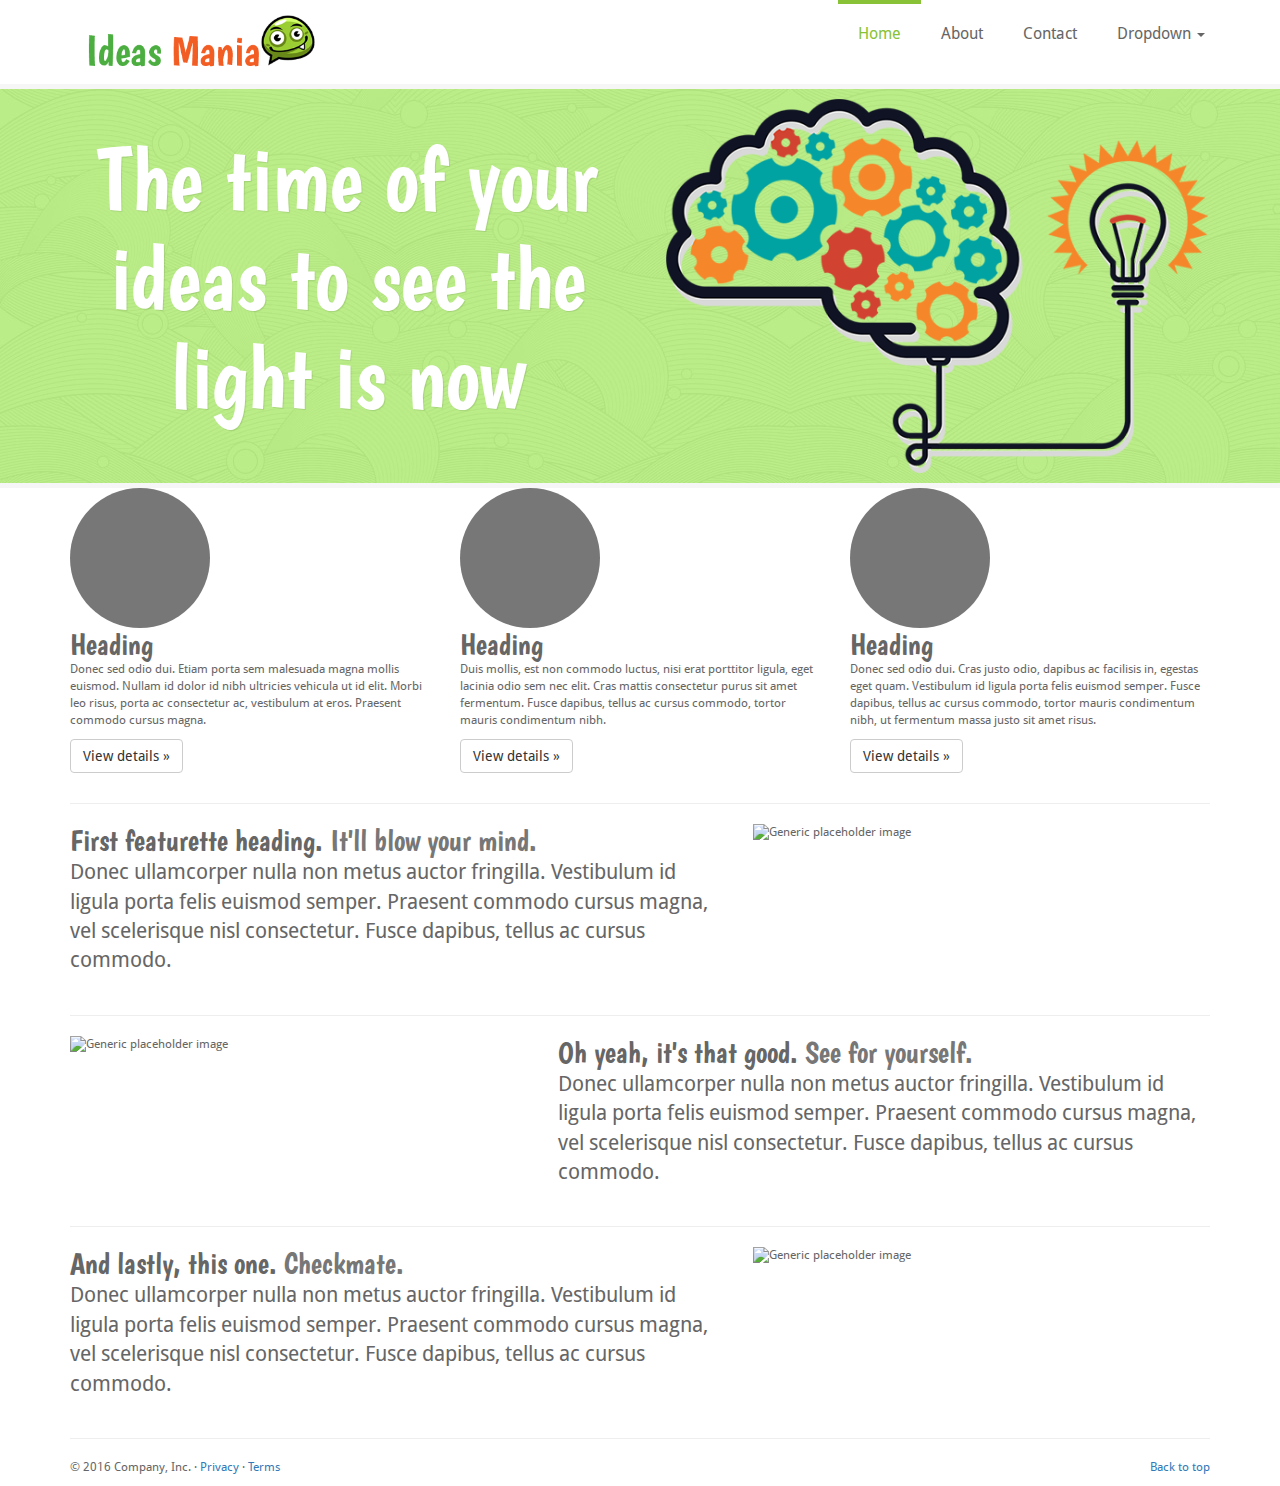
==== index.html @ dd5c8c0c "initial project" ====
﻿
<!DOCTYPE html>
<html lang="en">
<head>
    <meta charset="utf-8">
    <meta http-equiv="X-UA-Compatible" content="IE=edge">
    <meta name="viewport" content="width=device-width, initial-scale=1">
    <!-- The above 3 meta tags *must* come first in the head; any other head content must come *after* these tags -->
    <meta name="description" content="">
    <meta name="author" content="">
    <link rel="icon" href="img/logo-icon.png">

    <title>Ideas Mania - Home</title>
    <link href="css/bootstrap.css" rel="stylesheet" />
    <link href="css/style.css" rel="stylesheet" />
</head>
<!-- NAVBAR
================================================== -->
<body>
    <div class="navbar-wrapper">
        <div class="container">

            <nav class="navbar navbar-inverse navbar-static-top">
                <div class="container">
                    <div class="navbar-header">
                        <button type="button" class="navbar-toggle collapsed" data-toggle="collapse" data-target="#navbar" aria-expanded="false" aria-controls="navbar">
                            <span class="sr-only">Toggle navigation</span>
                            <span class="icon-bar"></span>
                            <span class="icon-bar"></span>
                            <span class="icon-bar"></span>
                        </button>
                        <a class="navbar-brand" href="index.html">
                            <img src="img/ideas-mania-logo.png" width="230" title="ideas-mania-logo" />
                        </a>
                    </div>
                    <div id="navbar" class="navbar-collapse collapse">
                        <ul class="nav navbar-nav">
                            <li class="active"><a href="#">Home</a></li>
                            <li><a href="#about">About</a></li>
                            <li><a href="#contact">Contact</a></li>
                            <li class="dropdown">
                                <a href="#" class="dropdown-toggle" data-toggle="dropdown" role="button" aria-haspopup="true" aria-expanded="false">Dropdown <span class="caret"></span></a>
                                <ul class="dropdown-menu">
                                    <li><a href="#">Action</a></li>
                                    <li><a href="#">Another action</a></li>
                                    <li><a href="#">Something else here</a></li>
                                    <li role="separator" class="divider"></li>
                                    <li class="dropdown-header">Nav header</li>
                                    <li><a href="#">Separated link</a></li>
                                    <li><a href="#">One more separated link</a></li>
                                </ul>
                            </li>
                        </ul>
                    </div>
                </div>
            </nav>

        </div>
    </div>

    <div class="header">
        <div class="container">
            <div class="row">
                <div class=" col-md-6">
                    <h1>
                        The time of your ideas to see the light is now
                    </h1>
                </div>
                <div class="col-md-6">
                    <img src="img/img1.png" />
                </div>
            </div>
        </div>
        
    </div>

    <div class="container marketing">

        <!-- Three columns of text below the carousel -->
        <div class="row">
            <div class="col-lg-4">
                <img class="img-circle" src="[data-uri]" alt="Generic placeholder image" width="140" height="140">
                <h2>Heading</h2>
                <p>Donec sed odio dui. Etiam porta sem malesuada magna mollis euismod. Nullam id dolor id nibh ultricies vehicula ut id elit. Morbi leo risus, porta ac consectetur ac, vestibulum at eros. Praesent commodo cursus magna.</p>
                <p><a class="btn btn-default" href="#" role="button">View details &raquo;</a></p>
            </div><!-- /.col-lg-4 -->
            <div class="col-lg-4">
                <img class="img-circle" src="[data-uri]" alt="Generic placeholder image" width="140" height="140">
                <h2>Heading</h2>
                <p>Duis mollis, est non commodo luctus, nisi erat porttitor ligula, eget lacinia odio sem nec elit. Cras mattis consectetur purus sit amet fermentum. Fusce dapibus, tellus ac cursus commodo, tortor mauris condimentum nibh.</p>
                <p><a class="btn btn-default" href="#" role="button">View details &raquo;</a></p>
            </div><!-- /.col-lg-4 -->
            <div class="col-lg-4">
                <img class="img-circle" src="[data-uri]" alt="Generic placeholder image" width="140" height="140">
                <h2>Heading</h2>
                <p>Donec sed odio dui. Cras justo odio, dapibus ac facilisis in, egestas eget quam. Vestibulum id ligula porta felis euismod semper. Fusce dapibus, tellus ac cursus commodo, tortor mauris condimentum nibh, ut fermentum massa justo sit amet risus.</p>
                <p><a class="btn btn-default" href="#" role="button">View details &raquo;</a></p>
            </div><!-- /.col-lg-4 -->
        </div><!-- /.row -->
        <!-- START THE FEATURETTES -->

        <hr class="featurette-divider">

        <div class="row featurette">
            <div class="col-md-7">
                <h2 class="featurette-heading">First featurette heading. <span class="text-muted">It'll blow your mind.</span></h2>
                <p class="lead">Donec ullamcorper nulla non metus auctor fringilla. Vestibulum id ligula porta felis euismod semper. Praesent commodo cursus magna, vel scelerisque nisl consectetur. Fusce dapibus, tellus ac cursus commodo.</p>
            </div>
            <div class="col-md-5">
                <img class="featurette-image img-responsive center-block" data-src="holder.js/500x500/auto" alt="Generic placeholder image">
            </div>
        </div>

        <hr class="featurette-divider">

        <div class="row featurette">
            <div class="col-md-7 col-md-push-5">
                <h2 class="featurette-heading">Oh yeah, it's that good. <span class="text-muted">See for yourself.</span></h2>
                <p class="lead">Donec ullamcorper nulla non metus auctor fringilla. Vestibulum id ligula porta felis euismod semper. Praesent commodo cursus magna, vel scelerisque nisl consectetur. Fusce dapibus, tellus ac cursus commodo.</p>
            </div>
            <div class="col-md-5 col-md-pull-7">
                <img class="featurette-image img-responsive center-block" data-src="holder.js/500x500/auto" alt="Generic placeholder image">
            </div>
        </div>

        <hr class="featurette-divider">

        <div class="row featurette">
            <div class="col-md-7">
                <h2 class="featurette-heading">And lastly, this one. <span class="text-muted">Checkmate.</span></h2>
                <p class="lead">Donec ullamcorper nulla non metus auctor fringilla. Vestibulum id ligula porta felis euismod semper. Praesent commodo cursus magna, vel scelerisque nisl consectetur. Fusce dapibus, tellus ac cursus commodo.</p>
            </div>
            <div class="col-md-5">
                <img class="featurette-image img-responsive center-block" data-src="holder.js/500x500/auto" alt="Generic placeholder image">
            </div>
        </div>

        <hr class="featurette-divider">

        <!-- /END THE FEATURETTES -->
        <!-- FOOTER -->
        <footer>
            <p class="pull-right"><a href="#">Back to top</a></p>
            <p>&copy; 2016 Company, Inc. &middot; <a href="#">Privacy</a> &middot; <a href="#">Terms</a></p>
        </footer>

    </div><!-- /.container -->
    <script src="js/jquery-3.2.0.min.js"></script>
    <script src="js/bootstrap.js"></script>
</body>
</html>
---- css/style.css ----
﻿/* latin */
@font-face {
  font-family: 'Droid Sans';
  font-style: normal;
  font-weight: 400;
  src: url(fonts/DroidSans.ttf);
  unicode-range: U+0000-00FF, U+0131, U+0152-0153, U+02C6, U+02DA, U+02DC, U+2000-206F, U+2074, U+20AC, U+2212, U+2215;
}
/* latin */
@font-face {
  font-family: 'Droid Sans';
  font-style: normal;
  font-weight: 700;
  src: url(fonts/DroidSans-Bold.ttf);
  unicode-range: U+0000-00FF, U+0131, U+0152-0153, U+02C6, U+02DA, U+02DC, U+2000-206F, U+2074, U+20AC, U+2212, U+2215;
}

/* latin */
@font-face {
  font-family: 'Boogaloo';
  font-style: normal;
  font-weight: 400;
  src: url(fonts/Boogaloo-Regular.otf);
  unicode-range: U+0000-00FF, U+0131, U+0152-0153, U+02C6, U+02DA, U+02DC, U+2000-206F, U+2074, U+20AC, U+2212, U+2215;
}

body {
	font-family: 'Droid Sans';
	font-size: 12px;
	color: #666;
}

h1, h2, h3, h4, h5, h6 {
	font-family: "Boogaloo" !important;
	font-weight: normal !important;
	color: #666;
	margin: 0;
	padding: 0;
}

.navbar-inverse{
    background-color: #fff;
    border-color: #000000;
}

.navbar {
    border:none;
}

.navbar-nav {
    float:right;
}

.navbar-inverse .navbar-nav > .active > a, .navbar-inverse .navbar-nav > .active > a:hover, .navbar-inverse .navbar-nav > .active > a:focus{
    color:#89c236;
    background-color:white;
    border-top:solid 4px #89c236;
}

.navbar .nav > li > a {
    color: #666;
    border-top: 4px solid #fff;
    text-shadow: none;
    font-size: 16px;
    padding: 20px;
}

.navbar .nav > li > a:focus,
.navbar .nav > li > a:hover {
    border-top: 4px solid #89c236;
  	color: #fff;
    background-color: #89c236
}

.navbar-inverse .navbar-nav > .open > a, .navbar-inverse .navbar-nav > .open > a:hover, .navbar-inverse .navbar-nav > .open > a:focus{
    border-top: 4px solid #89c236;
  	color: #fff;
    background-color: #89c236
}

.dropdown-menu > li > a:hover, .dropdown-menu > li > a:focus {
    color: #fff;
    text-decoration: none;
    background-color: #89c236;
}

.navbar-inverse .navbar-toggle:hover, .navbar-inverse .navbar-toggle:focus{
    background-color:#fff;
}

.navbar-inverse .navbar-toggle{
    border-color: #89c236;
    background-color: #89c236
}

.navbar-inverse .navbar-toggle .icon-bar:hover{
    border-color: #fff;
    background-color:#fff
}

.header{
    background: url("../img/header.jpg") repeat;
    padding:10px 0;
    border-bottom:5px solid #f6f6f6 !important;
    border-top: 5px solid #f6f6f6 !important;
}

.header h1{
    color:#fff;
    font-size:90px;
    text-align:center;
    padding:30px 0;
    text-shadow: 1px 1px 1px rgba(0,0,0,0.1);
}

.header img{
    width:100%;
    height: 100%;
}
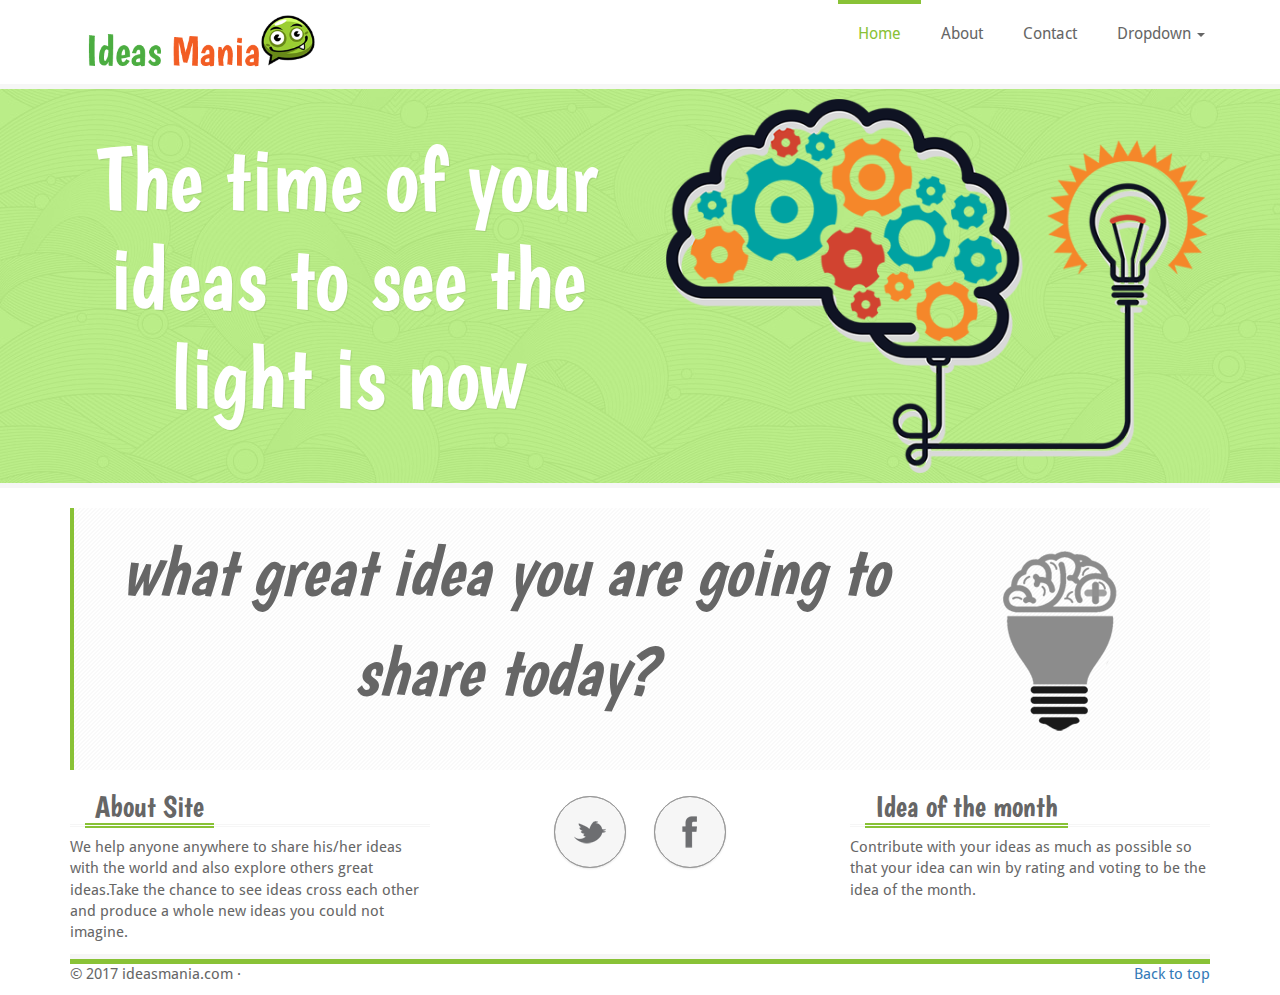
==== commit d5680d91: "customizing home page" ====
--- a/index.html
+++ b/index.html
@@ -71,77 +71,83 @@
                 </div>
             </div>
         </div>
-        
+
     </div>
 
     <div class="container marketing">
-
-        <!-- Three columns of text below the carousel -->
-        <div class="row">
-            <div class="col-lg-4">
-                <img class="img-circle" src="[data-uri]" alt="Generic placeholder image" width="140" height="140">
-                <h2>Heading</h2>
-                <p>Donec sed odio dui. Etiam porta sem malesuada magna mollis euismod. Nullam id dolor id nibh ultricies vehicula ut id elit. Morbi leo risus, porta ac consectetur ac, vestibulum at eros. Praesent commodo cursus magna.</p>
-                <p><a class="btn btn-default" href="#" role="button">View details &raquo;</a></p>
-            </div><!-- /.col-lg-4 -->
-            <div class="col-lg-4">
-                <img class="img-circle" src="[data-uri]" alt="Generic placeholder image" width="140" height="140">
-                <h2>Heading</h2>
-                <p>Duis mollis, est non commodo luctus, nisi erat porttitor ligula, eget lacinia odio sem nec elit. Cras mattis consectetur purus sit amet fermentum. Fusce dapibus, tellus ac cursus commodo, tortor mauris condimentum nibh.</p>
-                <p><a class="btn btn-default" href="#" role="button">View details &raquo;</a></p>
-            </div><!-- /.col-lg-4 -->
-            <div class="col-lg-4">
-                <img class="img-circle" src="[data-uri]" alt="Generic placeholder image" width="140" height="140">
-                <h2>Heading</h2>
-                <p>Donec sed odio dui. Cras justo odio, dapibus ac facilisis in, egestas eget quam. Vestibulum id ligula porta felis euismod semper. Fusce dapibus, tellus ac cursus commodo, tortor mauris condimentum nibh, ut fermentum massa justo sit amet risus.</p>
-                <p><a class="btn btn-default" href="#" role="button">View details &raquo;</a></p>
-            </div><!-- /.col-lg-4 -->
-        </div><!-- /.row -->
-        <!-- START THE FEATURETTES -->
-
-        <hr class="featurette-divider">
-
-        <div class="row featurette">
-            <div class="col-md-7">
-                <h2 class="featurette-heading">First featurette heading. <span class="text-muted">It'll blow your mind.</span></h2>
-                <p class="lead">Donec ullamcorper nulla non metus auctor fringilla. Vestibulum id ligula porta felis euismod semper. Praesent commodo cursus magna, vel scelerisque nisl consectetur. Fusce dapibus, tellus ac cursus commodo.</p>
+        <div class="post-idea">
+            <div class="col-md-9">
+                <p>
+                    what great idea you are going to share today?
+                </p>
             </div>
-            <div class="col-md-5">
-                <img class="featurette-image img-responsive center-block" data-src="holder.js/500x500/auto" alt="Generic placeholder image">
+            <div class="col-md-3">
+                <a href="#" class="light-bulb"></a>
             </div>
+            
+            
         </div>
 
-        <hr class="featurette-divider">
+    <div class="row">
+        <div class="col-md-4">
+            <div class="title">
+                <h2>About Site</h2>
+            </div>
+            
+            <p>
+                We help anyone anywhere to share his/her ideas with the world and also explore others great ideas.Take the
+                chance to see ideas cross each other and produce a whole new ideas you could not imagine.
+            </p>
+        </div>
+        <div class="col-md-4">
+            <ul class="social-grid">
+                <li>
+                    <div class="social-item">
+                        <div class="social-info-wrap">
+                            <div class="social-info">
+                                <div class="social-info-front social-twitter">
+                                    <a href="http://twitter.com"></a>
+                                </div>
+                                <div class="social-info-back social-twitter-hover">
+                                    <a href="http://twitter.com"></a>
+                                </div>
+                            </div>
+                        </div>
+                    </div>
+                </li>
+                <li>
+                    <div class="social-item">
+                        <div class="social-info-wrap">
+                            <div class="social-info">
+                                <div class="social-info-front social-facebook">
+                                    <a href="http://facebook.com"></a>
+                                </div>
+                                <div class="social-info-back social-facebook-hover">
+                                    <a href="http://facebook.com"></a>
+                                </div>
+                            </div>
+                        </div>
+                    </div>
+                </li>
+            </ul>
+        </div>
+        <div class="col-md-4">
+            <div class="title">
+                <h2>Idea of the month</h2>
+            </div>
 
-        <div class="row featurette">
-            <div class="col-md-7 col-md-push-5">
-                <h2 class="featurette-heading">Oh yeah, it's that good. <span class="text-muted">See for yourself.</span></h2>
-                <p class="lead">Donec ullamcorper nulla non metus auctor fringilla. Vestibulum id ligula porta felis euismod semper. Praesent commodo cursus magna, vel scelerisque nisl consectetur. Fusce dapibus, tellus ac cursus commodo.</p>
+            <p>
+                Contribute with your ideas as much as possible so that your idea can win by rating and voting to be the idea of the month.
+            </p>
+        </div>
+    </div>
+
+        <footer class="footer">
+            <div class="footer-inner">
+                <p class="pull-right"><a href="#">Back to top</a></p>
+                <p>&copy; 2017 ideasmania.com &middot;</p>
             </div>
-            <div class="col-md-5 col-md-pull-7">
-                <img class="featurette-image img-responsive center-block" data-src="holder.js/500x500/auto" alt="Generic placeholder image">
-            </div>
-        </div>
-
-        <hr class="featurette-divider">
-
-        <div class="row featurette">
-            <div class="col-md-7">
-                <h2 class="featurette-heading">And lastly, this one. <span class="text-muted">Checkmate.</span></h2>
-                <p class="lead">Donec ullamcorper nulla non metus auctor fringilla. Vestibulum id ligula porta felis euismod semper. Praesent commodo cursus magna, vel scelerisque nisl consectetur. Fusce dapibus, tellus ac cursus commodo.</p>
-            </div>
-            <div class="col-md-5">
-                <img class="featurette-image img-responsive center-block" data-src="holder.js/500x500/auto" alt="Generic placeholder image">
-            </div>
-        </div>
-
-        <hr class="featurette-divider">
-
-        <!-- /END THE FEATURETTES -->
-        <!-- FOOTER -->
-        <footer>
-            <p class="pull-right"><a href="#">Back to top</a></p>
-            <p>&copy; 2016 Company, Inc. &middot; <a href="#">Privacy</a> &middot; <a href="#">Terms</a></p>
+            
         </footer>
 
     </div><!-- /.container -->
--- a/css/style.css
+++ b/css/style.css
@@ -26,7 +26,7 @@
 
 body {
 	font-family: 'Droid Sans';
-	font-size: 12px;
+	font-size: 15px;
 	color: #666;
 }
 
@@ -116,4 +116,105 @@
 .header img{
     width:100%;
     height: 100%;
+}
+
+.post-idea {
+    background: #fff url(../img/bg-k10.png);
+    border-left: 4px solid #89c236;
+    padding: 13px 13px 13px 15px;
+    font-style: italic;
+    margin: 20px auto;
+    -webkit-border-radius: 0px;
+    -moz-border-radius: 0px;
+    border-radius: 0px;
+    font-size: 70px !important;
+    font-family:"Boogaloo";
+    overflow:auto;
+    text-align:center;
+}
+
+.light-bulb{
+    background: url(../img/lightbulb-off.png) no-repeat;
+    width: 180px;
+    height: 210px;
+    display:inline-block;
+    margin:0 auto;
+}
+
+.light-bulb:hover{
+    background: url(../img/lightbulb-on.png) no-repeat;
+    width: 180px;
+    height: 210px;
+}
+
+.title {
+    border-bottom: 3px double #f6f6f6;
+    margin-bottom: 10px;
+}
+
+.title h1, .title h2, .title h3, .title h4, .title h5, .title h6 {
+    border-bottom: 5px double #89c236 !important;
+    margin-bottom: -4px !important;
+    display: inline-block !important;
+    padding: 0px 10px !important;
+    margin-left: 15px !important;
+    margin-right: 15px !important;
+}
+
+.social-grid {
+    margin: 0px 0 0 0;
+    padding: 0;
+    list-style: none;
+    display: block;
+    text-align: center;
+    width: 100%;
+}
+
+.social-grid li {
+    width: 72px;
+    height: 72px;
+    display: inline-block;
+    margin: 6px 12px;
+}
+
+.social-item {
+    width: 72px;
+    height: 72px;
+    -webkit-border-radius: 50em;
+    -moz-border-radius: 50em;
+    border-radius: 50em;
+    position: relative;
+    box-shadow: 0 1px 2px rgba(0,0,0,0.1);
+    cursor: default;
+}
+
+.social-info > div {
+    display: block;
+    position: absolute;
+    width: 100%;
+    height: 100%;
+    border-radius: 50%;
+    background-position: center center;
+    border: 1px solid #999;
+    -webkit-backface-visibility: hidden;
+    -moz-backface-visibility: hidden;
+    -o-backface-visibility: hidden;
+    -ms-backface-visibility: hidden;
+    backface-visibility: hidden;
+}
+
+.social-twitter {
+    background: #f6f6f6 url(../img/twitter_grey.png) no-repeat;
+}
+
+.social-facebook {
+    background: #f6f6f6 url(../img/facebook_grey.png) no-repeat;
+}
+
+.footer{
+     border-top: 5px solid #f6f6f6 !important;
+}
+
+.footer-inner{
+     border-top: 5px solid #89c236 !important;
 }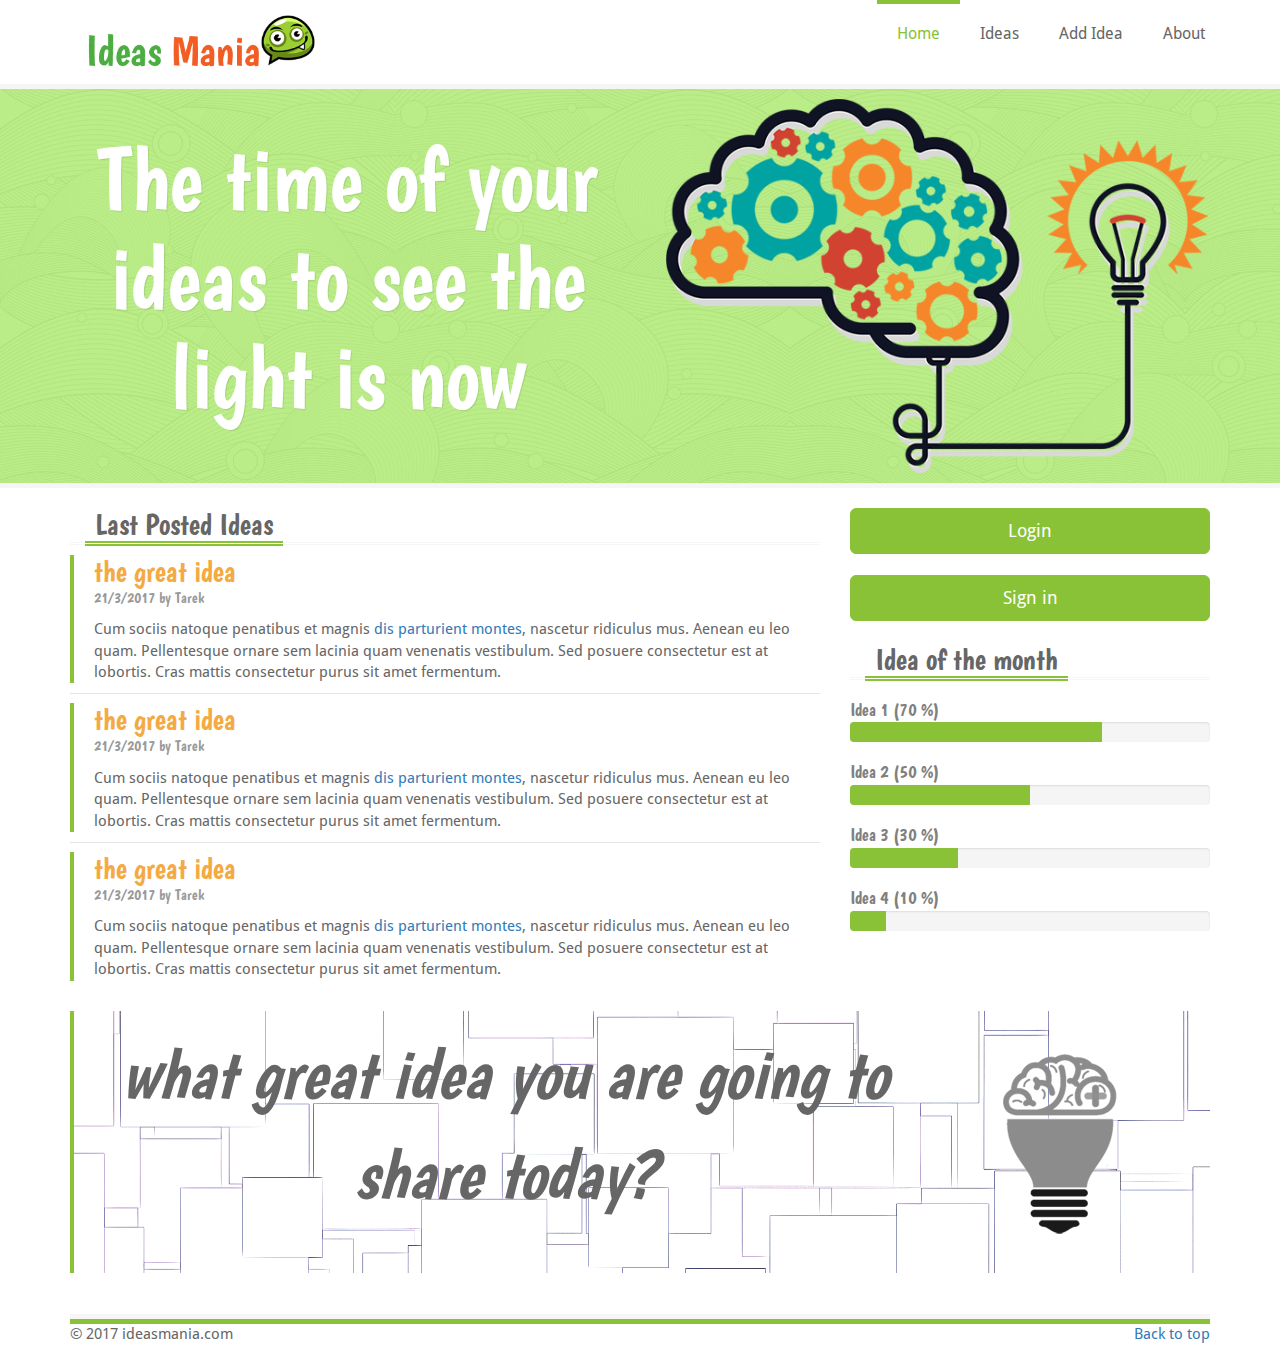
==== commit 1dd37d22: "Finishing home page and adding website empty pages" ====
--- a/index.html
+++ b/index.html
@@ -35,21 +35,10 @@
                     </div>
                     <div id="navbar" class="navbar-collapse collapse">
                         <ul class="nav navbar-nav">
-                            <li class="active"><a href="#">Home</a></li>
-                            <li><a href="#about">About</a></li>
-                            <li><a href="#contact">Contact</a></li>
-                            <li class="dropdown">
-                                <a href="#" class="dropdown-toggle" data-toggle="dropdown" role="button" aria-haspopup="true" aria-expanded="false">Dropdown <span class="caret"></span></a>
-                                <ul class="dropdown-menu">
-                                    <li><a href="#">Action</a></li>
-                                    <li><a href="#">Another action</a></li>
-                                    <li><a href="#">Something else here</a></li>
-                                    <li role="separator" class="divider"></li>
-                                    <li class="dropdown-header">Nav header</li>
-                                    <li><a href="#">Separated link</a></li>
-                                    <li><a href="#">One more separated link</a></li>
-                                </ul>
-                            </li>
+                            <li class="active"><a href="index.html">Home</a></li>
+                            <li><a href="ideas.html">Ideas</a></li>
+                            <li><a href="addIdea.html">Add Idea</a></li>
+                            <li><a href="about.html">About</a></li>
                         </ul>
                     </div>
                 </div>
@@ -75,6 +64,82 @@
     </div>
 
     <div class="container marketing">
+        <div class="row">
+            <div class="col-md-8">
+                <div class="title">
+                    <h2>Last Posted Ideas</h2>
+                </div>
+                <div class="idea-post">
+                    <h2 class="idea-title"><a href="singleIdea.html"> the great idea</a></h2>
+                    <p class="idea-post-meta">21/3/2017 by Tarek</p>
+
+                    <p>Cum sociis natoque penatibus et magnis <a href="#">dis parturient montes</a>, nascetur ridiculus mus. Aenean eu leo quam. Pellentesque ornare sem lacinia quam venenatis vestibulum. Sed posuere consectetur est at lobortis. Cras mattis consectetur purus sit amet fermentum.</p>
+                </div>
+                <div class="divider"></div>
+                <div class="idea-post">
+                    <h2 class="idea-title"><a href="singleIdea.html"> the great idea</a></h2>
+                    <p class="idea-post-meta">21/3/2017 by Tarek</p>
+
+                    <p>Cum sociis natoque penatibus et magnis <a href="#">dis parturient montes</a>, nascetur ridiculus mus. Aenean eu leo quam. Pellentesque ornare sem lacinia quam venenatis vestibulum. Sed posuere consectetur est at lobortis. Cras mattis consectetur purus sit amet fermentum.</p>
+                </div>
+                <div class="divider"></div>
+                <div class="idea-post">
+                    <h2 class="idea-title"><a href="singleIdea.html"> the great idea</a></h2>
+                    <p class="idea-post-meta">21/3/2017 by Tarek</p>
+
+                    <p>Cum sociis natoque penatibus et magnis <a href="#">dis parturient montes</a>, nascetur ridiculus mus. Aenean eu leo quam. Pellentesque ornare sem lacinia quam venenatis vestibulum. Sed posuere consectetur est at lobortis. Cras mattis consectetur purus sit amet fermentum.</p>
+                </div>
+
+            </div>
+            <div class="col-md-4">
+                <div>
+                    <a style="width:100%" href="login.html" class="btn btn-success btn-lg">Login</a>
+                </div>
+                <br />
+                <div>
+                    <a style="width:100%" href="register.html" class="btn btn-success btn-lg">Sign in</a>
+                </div>
+                <br />
+                <div>
+                    <div class="title">
+                        <h2>Idea of the month</h2>
+                    </div>
+                    <div class="progress-box">
+                        <h4><a href="singleIdea.html">Idea 1 (70 %)</a></h4>
+                        <div class="progress">
+                            <div class="progress-bar" role="progressbar" aria-valuenow="70"
+                                 aria-valuemin="0" aria-valuemax="100" style="width:70%">
+                            </div>
+                        </div>
+                    </div>
+                    <div class="progress-box">
+                        <h4><a href="singleIdea.html">Idea 2 (50 %)</a></h4>
+                        <div class="progress">
+                            <div class="progress-bar" role="progressbar" aria-valuenow="70"
+                                 aria-valuemin="0" aria-valuemax="100" style="width:50%">
+                            </div>
+                        </div>
+                    </div>
+                    <div class="progress-box">
+                        <h4><a href="singleIdea.html">Idea 3 (30 %)</a></h4>
+                        <div class="progress">
+                            <div class="progress-bar" role="progressbar" aria-valuenow="70"
+                                 aria-valuemin="0" aria-valuemax="100" style="width:30%">
+                            </div>
+                        </div>
+                    </div>
+                    <div class="progress-box">
+                        <h4><a href="singleIdea.html">Idea 4 (10 %)</a></h4>
+                        <div class="progress">
+                            <div class="progress-bar" role="progressbar" aria-valuenow="70"
+                                 aria-valuemin="0" aria-valuemax="100" style="width:10%">
+                            </div>
+                        </div>
+                    </div>
+                   
+                </div>
+            </div>
+        </div>
         <div class="post-idea">
             <div class="col-md-9">
                 <p>
@@ -82,72 +147,19 @@
                 </p>
             </div>
             <div class="col-md-3">
-                <a href="#" class="light-bulb"></a>
+                <a href="addIdea.html" class="light-bulb"></a>
             </div>
-            
-            
+
+
         </div>
 
-    <div class="row">
-        <div class="col-md-4">
-            <div class="title">
-                <h2>About Site</h2>
-            </div>
-            
-            <p>
-                We help anyone anywhere to share his/her ideas with the world and also explore others great ideas.Take the
-                chance to see ideas cross each other and produce a whole new ideas you could not imagine.
-            </p>
-        </div>
-        <div class="col-md-4">
-            <ul class="social-grid">
-                <li>
-                    <div class="social-item">
-                        <div class="social-info-wrap">
-                            <div class="social-info">
-                                <div class="social-info-front social-twitter">
-                                    <a href="http://twitter.com"></a>
-                                </div>
-                                <div class="social-info-back social-twitter-hover">
-                                    <a href="http://twitter.com"></a>
-                                </div>
-                            </div>
-                        </div>
-                    </div>
-                </li>
-                <li>
-                    <div class="social-item">
-                        <div class="social-info-wrap">
-                            <div class="social-info">
-                                <div class="social-info-front social-facebook">
-                                    <a href="http://facebook.com"></a>
-                                </div>
-                                <div class="social-info-back social-facebook-hover">
-                                    <a href="http://facebook.com"></a>
-                                </div>
-                            </div>
-                        </div>
-                    </div>
-                </li>
-            </ul>
-        </div>
-        <div class="col-md-4">
-            <div class="title">
-                <h2>Idea of the month</h2>
-            </div>
-
-            <p>
-                Contribute with your ideas as much as possible so that your idea can win by rating and voting to be the idea of the month.
-            </p>
-        </div>
-    </div>
-
+    <br />
         <footer class="footer">
             <div class="footer-inner">
                 <p class="pull-right"><a href="#">Back to top</a></p>
-                <p>&copy; 2017 ideasmania.com &middot;</p>
+                <p>&copy; 2017 ideasmania.com</p>
             </div>
-            
+
         </footer>
 
     </div><!-- /.container -->
--- a/css/style.css
+++ b/css/style.css
@@ -85,7 +85,8 @@
 }
 
 .navbar-inverse .navbar-toggle:hover, .navbar-inverse .navbar-toggle:focus{
-    background-color:#fff;
+    background-color:#f4aa42;
+    border-color:#f4aa42;
 }
 
 .navbar-inverse .navbar-toggle{
@@ -95,7 +96,11 @@
 
 .navbar-inverse .navbar-toggle .icon-bar:hover{
     border-color: #fff;
-    background-color:#fff
+    background-color:#fff;
+}
+
+.navbar-inverse .navbar-collapse, .navbar-inverse .navbar-form{
+    border:none;
 }
 
 .header{
@@ -103,6 +108,7 @@
     padding:10px 0;
     border-bottom:5px solid #f6f6f6 !important;
     border-top: 5px solid #f6f6f6 !important;
+    margin-bottom:20px;
 }
 
 .header h1{
@@ -119,7 +125,7 @@
 }
 
 .post-idea {
-    background: #fff url(../img/bg-k10.png);
+    background: #fff url(../img/squares.png);
     border-left: 4px solid #89c236;
     padding: 13px 13px 13px 15px;
     font-style: italic;
@@ -161,6 +167,37 @@
     margin-right: 15px !important;
 }
 
+.idea-post{
+    border-left: 4px solid #89c236;
+    padding-left:20px;
+}
+
+.idea-title a{
+    color:#f4aa42;
+}
+
+.progress-box h4 a{
+    color:gray;
+}
+
+.progress-box h4 a:hover{
+    color:#f4aa42;
+}
+
+.idea-post-meta{
+    color:#999;
+    font-family:"Boogaloo"
+}
+
+.divider {
+  height: 1px;
+  width:100%;
+  display:block; /* for use on default inline elements like span */
+  margin: 9px 0;
+  overflow: hidden;
+  background-color: #e5e5e5;
+}
+
 .social-grid {
     margin: 0px 0 0 0;
     padding: 0;
@@ -188,7 +225,7 @@
     cursor: default;
 }
 
-.social-info > div {
+.social-info > div, .social-info > div:hover {
     display: block;
     position: absolute;
     width: 100%;
@@ -211,6 +248,52 @@
     background: #f6f6f6 url(../img/facebook_grey.png) no-repeat;
 }
 
+.social-facebook:hover{
+    background: #3b5998 url(../img/facebook_white.png) no-repeat;
+    cursor:pointer;
+
+}
+
+.social-twitter:hover {
+    background: #48c4d2 url(../img/twitter_white.png) no-repeat;
+    cursor:pointer;
+}
+
+.progress-box{
+    margin-top:20px;
+}
+
+.progress {
+    margin-top:3px;
+}
+
+.progress-bar {
+    height: 23px;
+    position: relative;
+    background: #89c236;
+}
+
+.meter > span {
+    display: block;
+    height: 100%;
+    position: relative;
+    overflow: hidden;
+}
+
+.progress-bar h5 {
+    margin-top: 15px;
+}
+
+.btn-success{
+    background-color:#89c236;
+    border-color:#89c236;
+}
+
+.btn-success:hover{
+    background-color:#f4aa42;
+    border-color:#f4aa42;
+}
+
 .footer{
      border-top: 5px solid #f6f6f6 !important;
 }
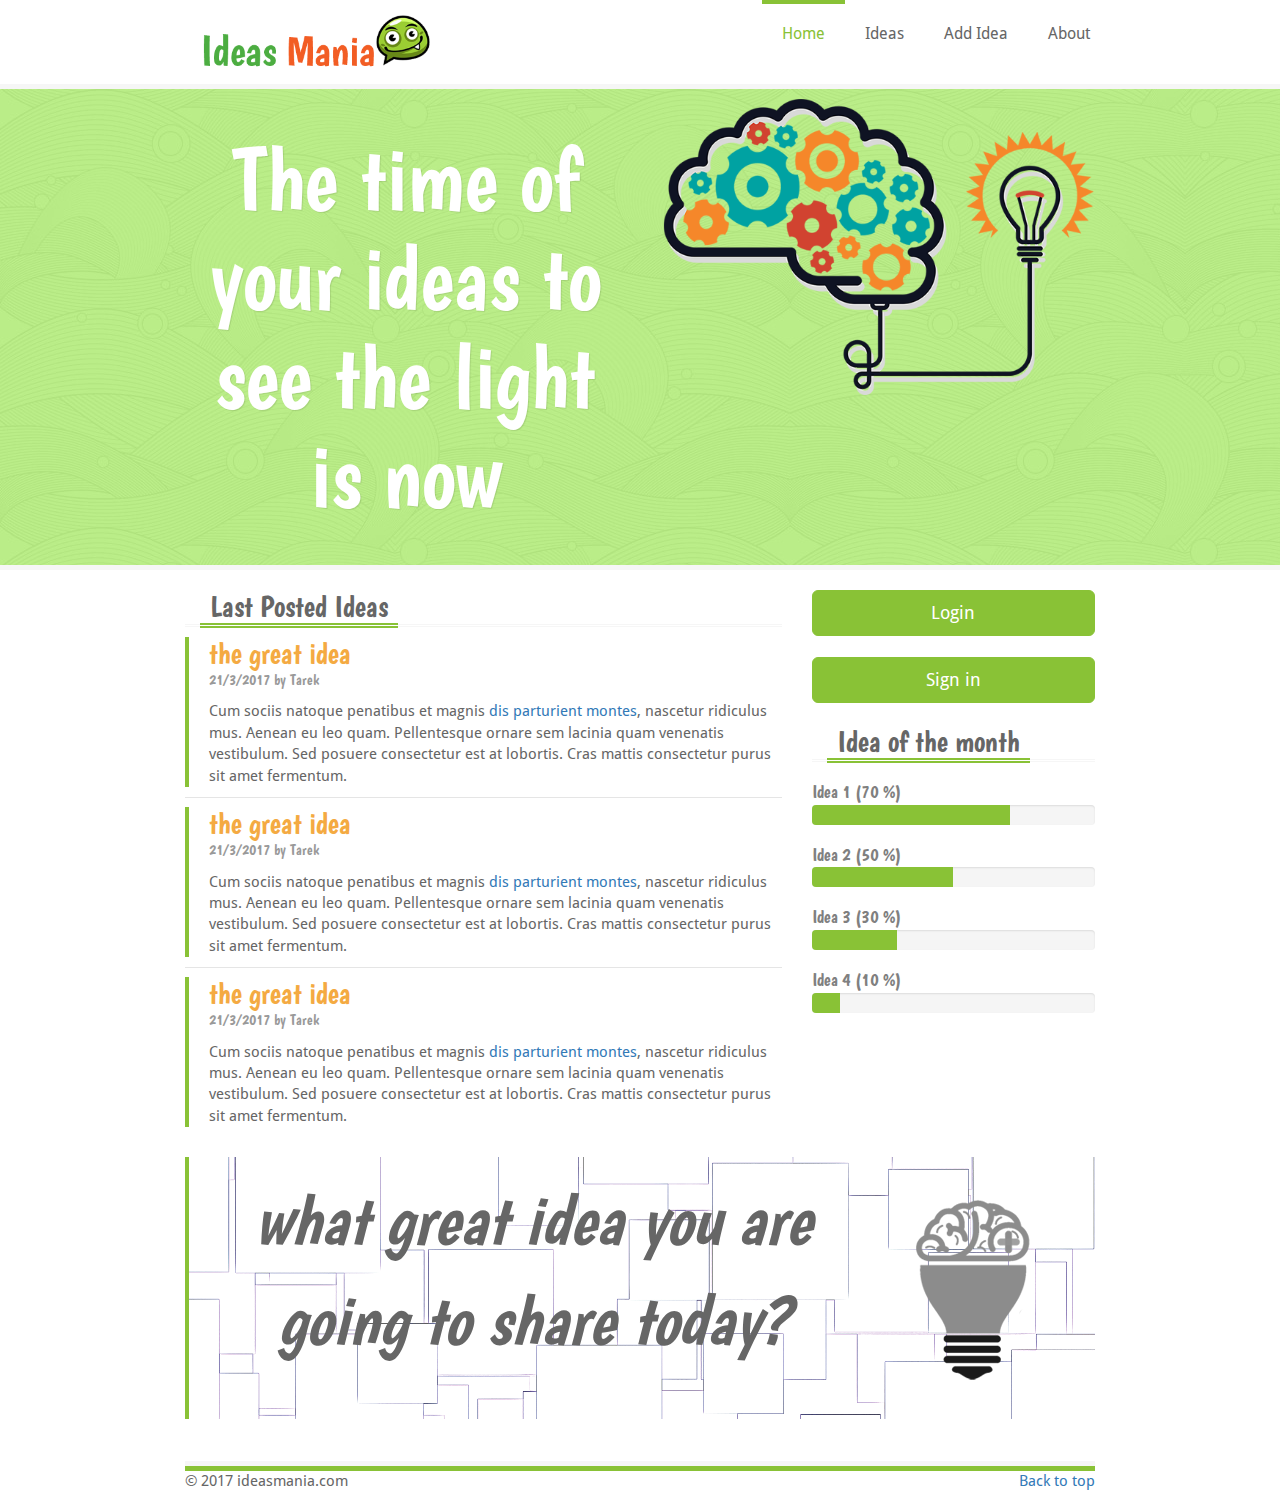
==== commit d2f94c3c: "clean home, creating ideas page and single idea page" ====
--- a/index.html
+++ b/index.html
@@ -5,7 +5,6 @@
     <meta charset="utf-8">
     <meta http-equiv="X-UA-Compatible" content="IE=edge">
     <meta name="viewport" content="width=device-width, initial-scale=1">
-    <!-- The above 3 meta tags *must* come first in the head; any other head content must come *after* these tags -->
     <meta name="description" content="">
     <meta name="author" content="">
     <link rel="icon" href="img/logo-icon.png">
@@ -14,9 +13,9 @@
     <link href="css/bootstrap.css" rel="stylesheet" />
     <link href="css/style.css" rel="stylesheet" />
 </head>
-<!-- NAVBAR
-================================================== -->
+
 <body>
+    <!-- Navigation and Logo -->
     <div class="navbar-wrapper">
         <div class="container">
 
@@ -46,7 +45,8 @@
 
         </div>
     </div>
-
+    <!-- End Navigation and Logo -->
+    <!-- Banner -->
     <div class="header">
         <div class="container">
             <div class="row">
@@ -62,8 +62,9 @@
         </div>
 
     </div>
-
+    <!-- End Banner -->
     <div class="container marketing">
+        <!-- Content -->
         <div class="row">
             <div class="col-md-8">
                 <div class="title">
@@ -152,8 +153,9 @@
 
 
         </div>
-
+        <!-- End Content -->
     <br />
+        <!-- End Footer -->
         <footer class="footer">
             <div class="footer-inner">
                 <p class="pull-right"><a href="#">Back to top</a></p>
@@ -161,8 +163,8 @@
             </div>
 
         </footer>
-
-    </div><!-- /.container -->
+        <!-- End Footer -->
+    </div>
     <script src="js/jquery-3.2.0.min.js"></script>
     <script src="js/bootstrap.js"></script>
 </body>
--- a/css/style.css
+++ b/css/style.css
@@ -22,6 +22,11 @@
   font-weight: 400;
   src: url(fonts/Boogaloo-Regular.otf);
   unicode-range: U+0000-00FF, U+0131, U+0152-0153, U+02C6, U+02DA, U+02DC, U+2000-206F, U+2074, U+20AC, U+2212, U+2215;
+}
+
+ @font-face {
+  font-family: 'Glyphicons Halflings';
+  src: url(fonts/glyphicons-halflings-regular.ttf);
 }
 
 body {
@@ -300,4 +305,34 @@
 
 .footer-inner{
      border-top: 5px solid #89c236 !important;
+}
+
+.page-title {
+    background: url(../img/bg-grey2.png);
+    display: block;
+    margin-bottom: 25px;
+    position: relative;
+    z-index: 20;
+    border-bottom: 5px solid #f6f6f6;
+}
+
+.page-title-inner {
+    background: rgba(153,204,102, 0.9);
+    -webkit-box-shadow: inset 0px 0px 5px rgba(0,0,0,.25);
+    -moz-box-shadow: inset 0px 0px 5px rgba(0,0,0,.25);
+    box-shadow: inset 0px 0px 5px rgba(0,0,0,.25);
+    padding: 10px;
+}
+
+.container {
+    margin-right: auto;
+    margin-left: auto;
+}
+
+.container, .navbar-static-top .container, .navbar-fixed-top .container, .navbar-fixed-bottom .container {
+    width: 940px;
+}
+
+.page-header-title{
+    color:white;
 }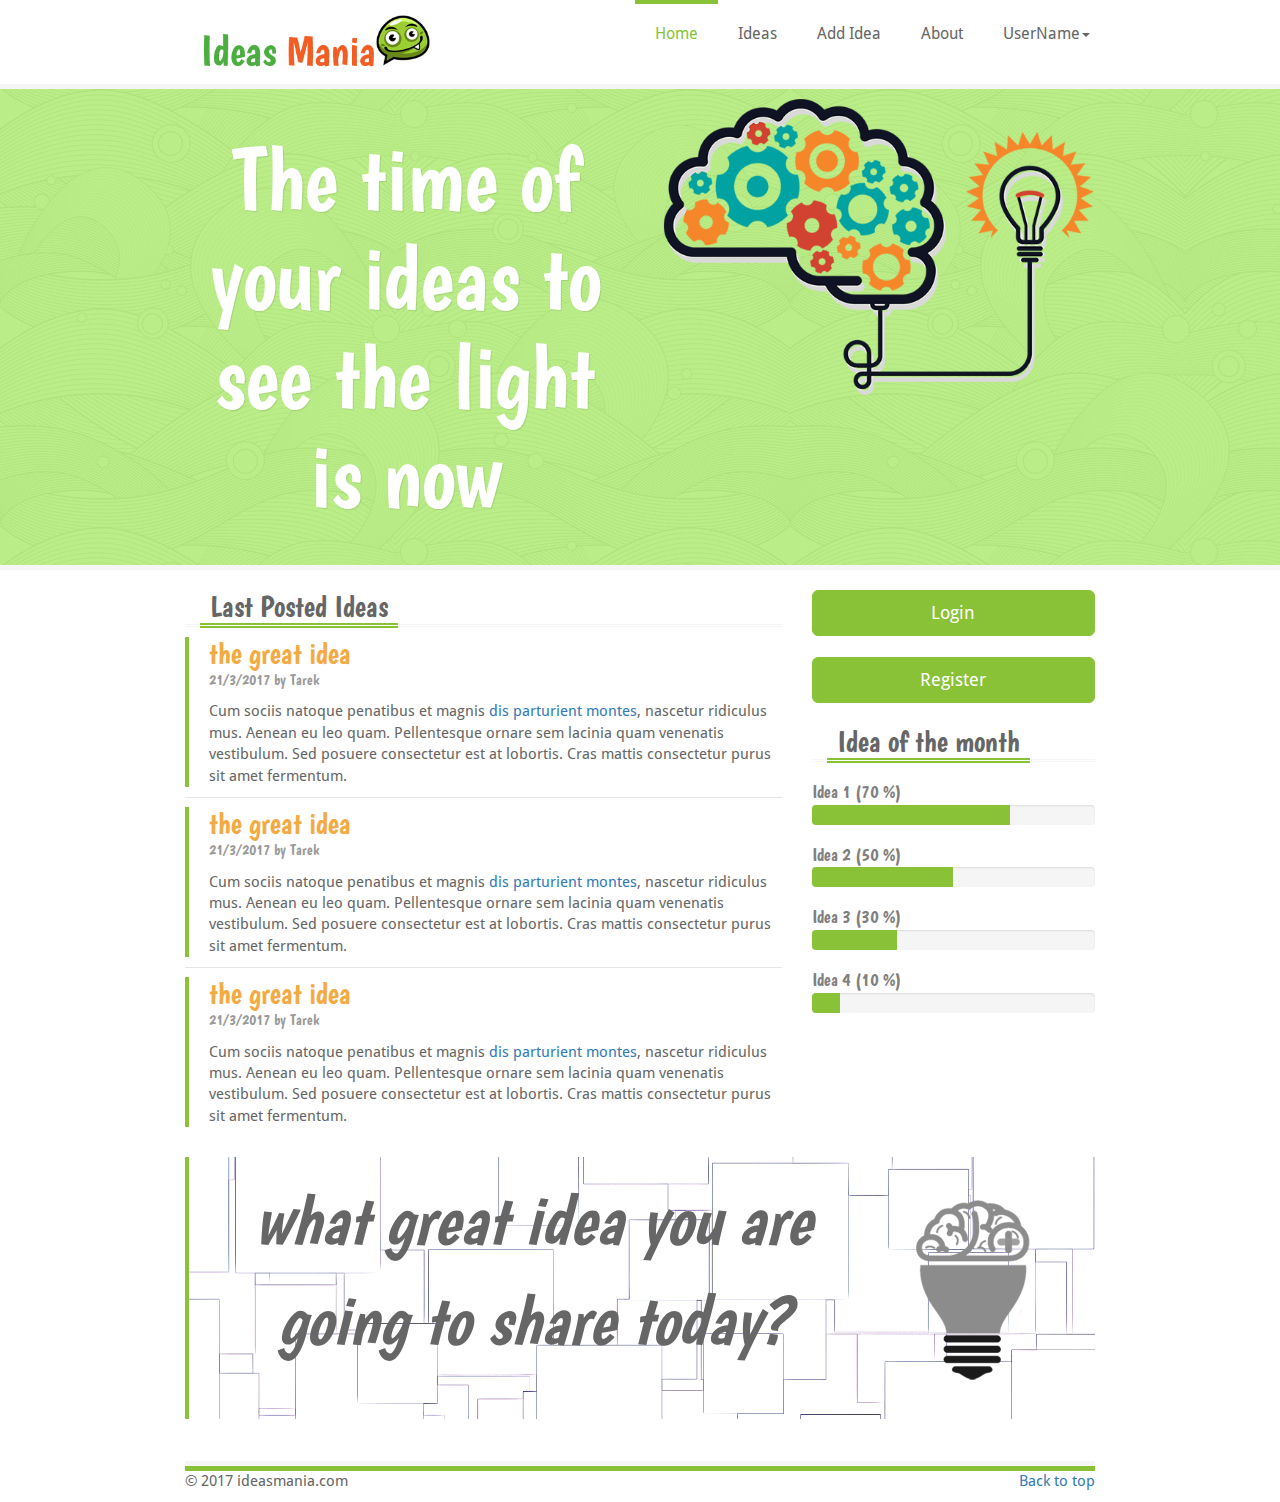
==== commit bdd17359: "creating register, add idea and modify navigation menu" ====
--- a/index.html
+++ b/index.html
@@ -38,6 +38,14 @@
                             <li><a href="ideas.html">Ideas</a></li>
                             <li><a href="addIdea.html">Add Idea</a></li>
                             <li><a href="about.html">About</a></li>
+                            <li class="dropdown">
+                                <a href="#" class="dropdown-toggle" data-toggle="dropdown" role="button" aria-haspopup="true" aria-expanded="false">UserName<span class="caret"></span></a>
+                                <ul class="dropdown-menu">
+                                    <li><a href="profile.html">My Profile</a></li>
+                                    <li role="separator" class="divider"></li>
+                                    <li><a href="#">Logout</a></li>
+                                </ul>
+                            </li>
                         </ul>
                     </div>
                 </div>
@@ -98,7 +106,7 @@
                 </div>
                 <br />
                 <div>
-                    <a style="width:100%" href="register.html" class="btn btn-success btn-lg">Sign in</a>
+                    <a style="width:100%" href="register.html" class="btn btn-success btn-lg">Register</a>
                 </div>
                 <br />
                 <div>
--- a/css/style.css
+++ b/css/style.css
@@ -335,4 +335,42 @@
 
 .page-header-title{
     color:white;
+}
+.rating-container .caption, .rating-container .clear-rating{
+    display:none;
+}
+
+.form-signin {
+  max-width: 330px;
+  padding: 15px;
+  margin: 0 auto;
+}
+.form-signin .form-signin-heading,
+.form-signin .checkbox {
+  margin-bottom: 10px;
+}
+.form-signin .checkbox {
+  font-weight: normal;
+}
+.form-signin .form-control {
+  position: relative;
+  height: auto;
+  -webkit-box-sizing: border-box;
+     -moz-box-sizing: border-box;
+          box-sizing: border-box;
+  padding: 10px;
+  font-size: 16px;
+}
+.form-signin .form-control:focus {
+  z-index: 2;
+}
+.form-signin input[type="email"] {
+  margin-bottom: -1px;
+  border-bottom-right-radius: 0;
+  border-bottom-left-radius: 0;
+}
+.form-signin input[type="password"] {
+  margin-bottom: 10px;
+  border-top-left-radius: 0;
+  border-top-right-radius: 0;
 }